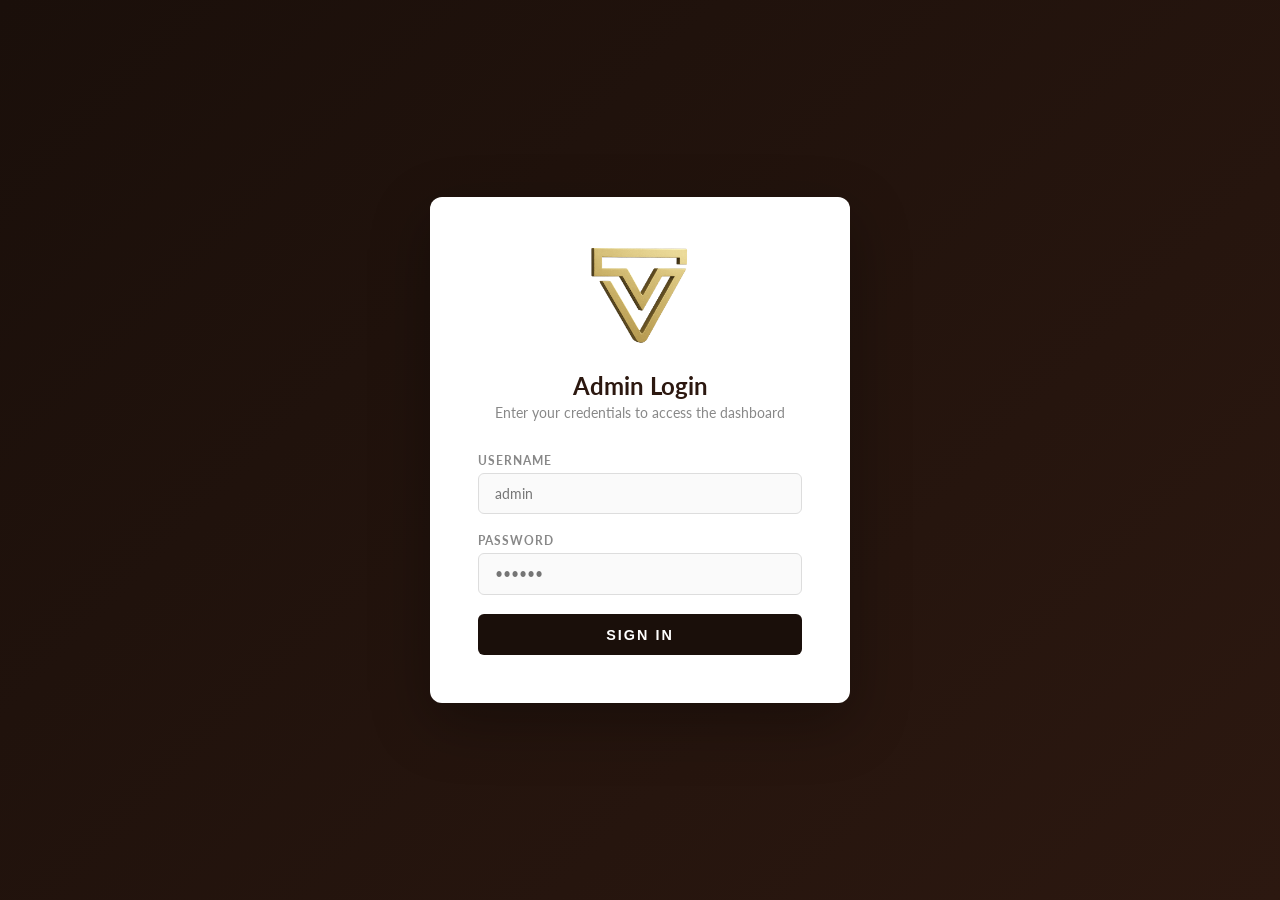
==== admin/index.html @ 0e7944b1 "Performance optimization: compressed images, caching headers, deferred JS, throttled scroll, optimiz" ====
<!DOCTYPE html>
<html lang="en">
<head>
  <meta charset="UTF-8">
  <meta name="viewport" content="width=device-width, initial-scale=1.0">
  <title>Admin Login | Tunde Visuals</title>
  <link rel="preconnect" href="https://fonts.googleapis.com">
  <link rel="preconnect" href="https://fonts.gstatic.com" crossorigin>
  <link href="https://fonts.googleapis.com/css2?family=Lato:wght@300;400;700;900&display=swap" rel="stylesheet">
  <link rel="stylesheet" href="css/admin.css">
</head>
<body>
  <div class="admin-login">
    <div class="login-card">
      <div class="login-logo">
        <img src="../LOGO%20PNG.PNG" alt="Tunde Visuals">
      </div>
      <h1>Admin Login</h1>
      <p class="login-sub">Enter your credentials to access the dashboard</p>
      <form id="loginForm">
        <div class="form-group">
          <label for="username">Username</label>
          <input type="text" id="username" name="username" required placeholder="admin">
        </div>
        <div class="form-group">
          <label for="password">Password</label>
          <input type="password" id="password" name="password" required placeholder="••••••">
        </div>
        <div class="form-error" id="loginError">Invalid credentials</div>
        <button type="submit" class="login-btn">Sign In</button>
      </form>
    </div>
  </div>
  <script>
    function hash(str) {
      var h = 0;
      for (var i = 0; i < str.length; i++) { h = ((h << 5) - h) + str.charCodeAt(i); h |= 0; }
      return h;
    }
    document.getElementById('loginForm').addEventListener('submit', function(e) {
      e.preventDefault();
      var user = document.getElementById('username').value;
      var pass = document.getElementById('password').value;
      if (hash(user) === 92636453 && hash(pass) === -1918211901) {
        sessionStorage.setItem('tv_admin', '1');
        window.location.href = 'dashboard.html';
      } else {
        document.getElementById('loginError').classList.add('show');
      }
    });
  </script>
</body>
</html>
---- admin/css/admin.css ----
*, *::before, *::after { margin: 0; padding: 0; box-sizing: border-box; }

:root {
  --primary: #1a0f0a;
  --secondary: #c4956a;
  --bg: #f5f0e8;
  --card: #fff;
  --text: #2c1810;
  --text-light: #888;
  --danger: #c62828;
  --success: #2e7d32;
}

body {
  font-family: 'Lato', sans-serif;
  background: var(--bg);
  color: var(--text);
  min-height: 100vh;
}

/* ─── LOGIN ─── */
.admin-login {
  display: flex; align-items: center; justify-content: center;
  min-height: 100vh; padding: 2rem;
  background: linear-gradient(135deg, var(--primary) 0%, #2c1810 100%);
}

.login-card {
  background: var(--card); padding: 3rem; width: 100%; max-width: 420px;
  border-radius: 12px; box-shadow: 0 20px 60px rgba(0,0,0,0.3);
}

.login-logo { text-align: center; margin-bottom: 1.5rem; }
.login-logo img { width: 100px; height: auto; }

.login-card h1 { font-size: 1.5rem; text-align: center; margin-bottom: 0.3rem; }
.login-sub { text-align: center; color: var(--text-light); font-size: 0.85rem; margin-bottom: 2rem; }

.form-group { margin-bottom: 1.2rem; }
.form-group label {
  display: block; font-size: 0.75rem; font-weight: 700;
  text-transform: uppercase; letter-spacing: 1px; margin-bottom: 0.3rem;
  color: var(--text-light);
}
.form-group input, .form-group select, .form-group textarea {
  width: 100%; padding: 0.7rem 1rem; font-size: 0.9rem;
  border: 1px solid #ddd; border-radius: 6px;
  background: #fafafa; transition: border 0.2s;
  font-family: 'Lato', sans-serif;
}
.form-group input:focus, .form-group select:focus, .form-group textarea:focus {
  outline: none; border-color: var(--secondary);
}
.form-group textarea { resize: vertical; }

.form-error { display: none; color: var(--danger); font-size: 0.8rem; margin-bottom: 0.8rem; text-align: center; }
.form-error.show { display: block; }

.form-status { margin-top: 0.8rem; font-size: 0.85rem; font-weight: 700; text-align: center; }
.form-status.success { color: var(--success); }
.form-status.error { color: var(--danger); }

.login-btn {
  width: 100%; padding: 0.8rem; font-size: 0.9rem; font-weight: 700;
  text-transform: uppercase; letter-spacing: 2px;
  background: var(--primary); color: #fff;
  border: none; border-radius: 6px; cursor: pointer;
  transition: background 0.2s;
}
.login-btn:hover { background: #2c1810; }

/* ─── ADMIN NAV ─── */
.admin-nav {
  background: var(--primary); padding: 0 2rem;
  position: sticky; top: 0; z-index: 100;
  box-shadow: 0 2px 10px rgba(0,0,0,0.2);
}
.admin-nav-inner {
  max-width: 1200px; margin: 0 auto;
  display: flex; align-items: center; justify-content: space-between;
  gap: 1rem; flex-wrap: wrap;
}
.admin-brand {
  display: flex; align-items: center; gap: 0.6rem;
  color: #fff; font-weight: 700; font-size: 1rem; letter-spacing: 1px;
}
.admin-brand-img { width: 32px; height: auto; }
.admin-nav-links { display: flex; gap: 0.2rem; flex-wrap: wrap; }
.nav-tab {
  display: inline-block; padding: 0.8rem 1.2rem;
  color: rgba(255,255,255,0.6); text-decoration: none;
  font-size: 0.8rem; font-weight: 700; text-transform: uppercase;
  letter-spacing: 1px; transition: all 0.2s; border-bottom: 2px solid transparent;
}
.nav-tab:hover { color: #fff; }
.nav-tab.active { color: var(--secondary); border-bottom-color: var(--secondary); }

.logout-btn {
  padding: 0.5rem 1.2rem; font-size: 0.75rem; font-weight: 700;
  text-transform: uppercase; letter-spacing: 1px;
  color: var(--danger); text-decoration: none;
  border: 1px solid var(--danger); border-radius: 4px;
  transition: all 0.2s;
}
.logout-btn:hover { background: var(--danger); color: #fff; }

/* ─── CONTAINER ─── */
.admin-container {
  max-width: 1200px; margin: 0 auto; padding: 2rem;
}

.admin-tab { display: none; }
.admin-tab.active { display: block; }

.admin-tab h2 { font-size: 1.5rem; margin-bottom: 1.5rem; }

/* ─── CARDS ─── */
.admin-card {
  background: var(--card); border-radius: 8px;
  padding: 1.5rem; margin-bottom: 1.5rem;
  box-shadow: 0 2px 8px rgba(0,0,0,0.06);
}
.admin-card h3 { font-size: 1rem; margin-bottom: 1rem; }

/* ─── STATS ─── */
.stats-grid {
  display: grid; grid-template-columns: repeat(auto-fit, minmax(180px, 1fr));
  gap: 1rem; margin-bottom: 1.5rem;
}
.stat-card {
  background: var(--card); border-radius: 8px; padding: 1.5rem; text-align: center;
  box-shadow: 0 2px 8px rgba(0,0,0,0.06);
}
.stat-card .stat-num { font-size: 2.5rem; font-weight: 900; color: var(--secondary); }
.stat-card .stat-label { font-size: 0.75rem; color: var(--text-light); text-transform: uppercase; letter-spacing: 1px; margin-top: 0.3rem; }

/* ─── QUICK LINKS ─── */
.quick-links { display: flex; gap: 0.8rem; flex-wrap: wrap; }
.quick-link {
  display: inline-block; padding: 0.6rem 1.5rem;
  background: var(--primary); color: #fff; text-decoration: none;
  border-radius: 6px; font-size: 0.8rem; font-weight: 700;
  transition: background 0.2s;
}
.quick-link:hover { background: #2c1810; }

/* ─── BUTTONS ─── */
.admin-btn {
  display: inline-block; padding: 0.7rem 1.8rem;
  font-size: 0.8rem; font-weight: 700; text-transform: uppercase;
  letter-spacing: 1px; background: var(--primary); color: #fff;
  border: none; border-radius: 6px; cursor: pointer;
  transition: background 0.2s;
}
.admin-btn:hover { background: #2c1810; }
.admin-btn.danger { background: var(--danger); }
.admin-btn.danger:hover { background: #b71c1c; }
.admin-btn.small { padding: 0.4rem 1rem; font-size: 0.7rem; }

/* ─── GALLERY GRID ─── */
.admin-gallery-grid {
  display: grid; grid-template-columns: repeat(auto-fill, minmax(150px, 1fr));
  gap: 1rem; margin-top: 1rem;
}
.admin-gallery-item {
  background: #f5f0e8; border-radius: 6px; overflow: hidden;
  box-shadow: 0 2px 6px rgba(0,0,0,0.08); position: relative;
}
.admin-gallery-item img { width: 100%; aspect-ratio: 1; object-fit: cover; display: block; }
.admin-gallery-item .item-category {
  position: absolute; top: 0.4rem; left: 0.4rem;
  background: rgba(0,0,0,0.7); color: #fff;
  padding: 0.2rem 0.5rem; border-radius: 3px;
  font-size: 0.6rem; font-weight: 700; text-transform: uppercase;
}
.admin-gallery-item .item-remove {
  position: absolute; top: 0.4rem; right: 0.4rem;
  width: 24px; height: 24px; background: var(--danger); color: #fff;
  border: none; border-radius: 50%; cursor: pointer;
  display: flex; align-items: center; justify-content: center;
  font-size: 0.8rem; font-weight: 700;
  opacity: 0; transition: opacity 0.2s;
}
.admin-gallery-item:hover .item-remove { opacity: 1; }

/* ─── SERVICES EDITOR ─── */
.service-edit-card {
  background: var(--card); border-radius: 8px; padding: 1.2rem;
  margin-bottom: 1rem; box-shadow: 0 1px 4px rgba(0,0,0,0.06);
  display: grid; grid-template-columns: 1fr 1fr; gap: 0.8rem;
}
.service-edit-card .full-width { grid-column: 1 / -1; }
.service-edit-card label { font-size: 0.7rem; font-weight: 700; text-transform: uppercase; letter-spacing: 1px; color: var(--text-light); margin-bottom: 0.2rem; display: block; }
.service-edit-card input, .service-edit-card textarea { width: 100%; padding: 0.5rem 0.8rem; font-size: 0.85rem; border: 1px solid #ddd; border-radius: 4px; font-family: 'Lato', sans-serif; }

/* ─── REVIEWS EDITOR ─── */
.review-edit-card {
  background: var(--card); border-radius: 8px; padding: 1.2rem;
  margin-bottom: 1rem; box-shadow: 0 1px 4px rgba(0,0,0,0.06);
  position: relative;
}
.review-edit-card .remove-review {
  position: absolute; top: 0.6rem; right: 0.6rem;
  width: 28px; height: 28px; background: var(--danger); color: #fff;
  border: none; border-radius: 50%; cursor: pointer;
  font-size: 0.9rem; font-weight: 700;
  display: flex; align-items: center; justify-content: center;
}
.review-edit-card label { font-size: 0.7rem; font-weight: 700; text-transform: uppercase; letter-spacing: 1px; color: var(--text-light); margin-bottom: 0.2rem; display: block; }
.review-edit-card input, .review-edit-card textarea { width: 100%; padding: 0.5rem 0.8rem; font-size: 0.85rem; border: 1px solid #ddd; border-radius: 4px; font-family: 'Lato', sans-serif; margin-bottom: 0.6rem; }

/* ─── RESPONSIVE ─── */
@media (max-width: 768px) {
  .admin-nav { padding: 0 1rem; }
  .admin-nav-inner { flex-direction: column; padding: 0.5rem 0; }
  .admin-nav-links { width: 100%; justify-content: center; }
  .nav-tab { padding: 0.5rem 0.8rem; font-size: 0.7rem; }
  .admin-container { padding: 1rem; }
  .stats-grid { grid-template-columns: repeat(2, 1fr); }
  .login-card { padding: 2rem; }
  .admin-gallery-grid { grid-template-columns: repeat(auto-fill, minmax(120px, 1fr)); }
  .service-edit-card { grid-template-columns: 1fr; }
}

@media (max-width: 480px) {
  .admin-nav-links { gap: 0; }
  .nav-tab { font-size: 0.65rem; padding: 0.4rem 0.6rem; }
  .stats-grid { grid-template-columns: 1fr; }
  .admin-gallery-grid { grid-template-columns: repeat(auto-fill, minmax(100px, 1fr)); gap: 0.5rem; }
  .login-card { padding: 1.5rem; }
}
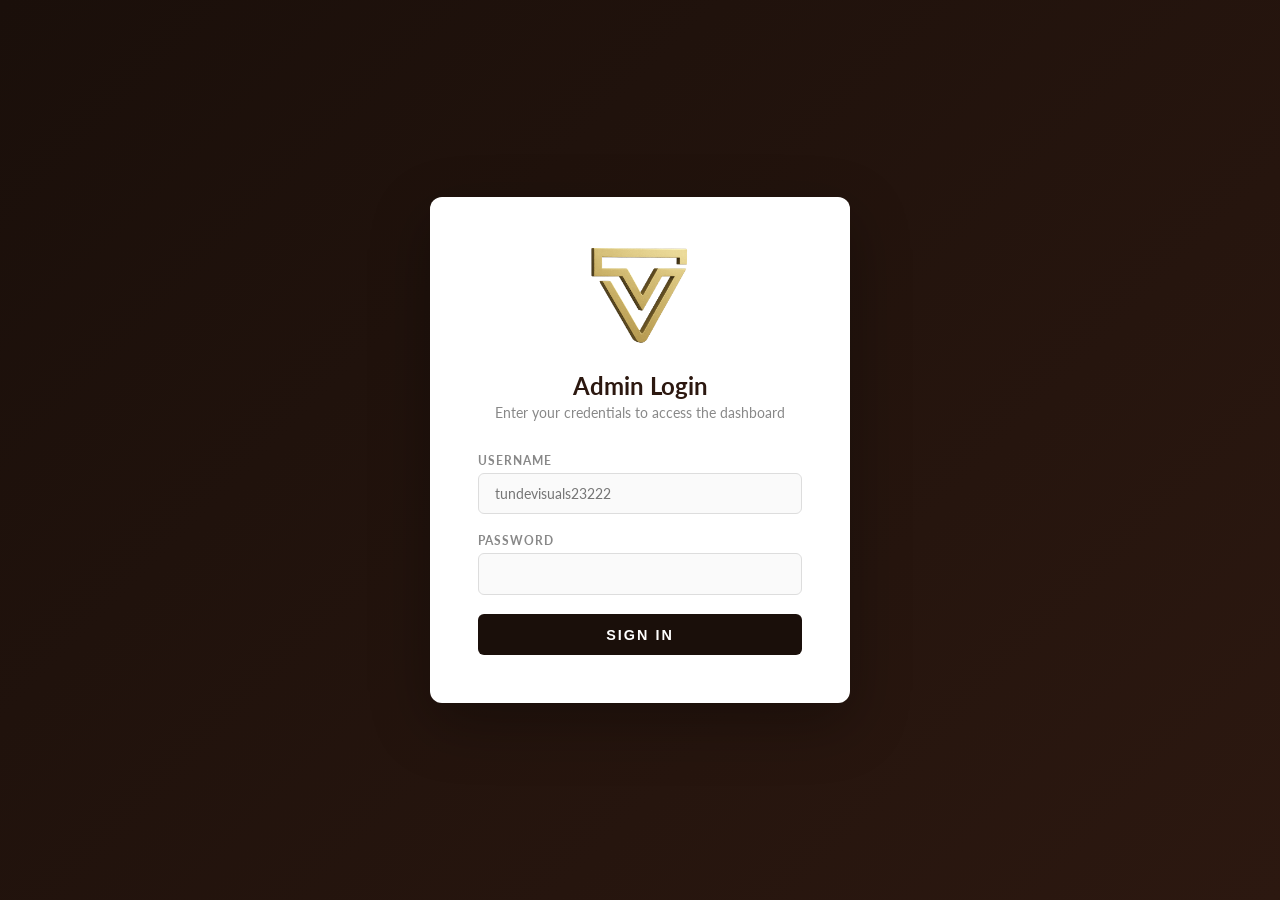
==== commit 62173af8: "fix: embed SHA-256 library inline in admin login page so it works on deployed site" ====
--- a/admin/index.html
+++ b/admin/index.html
@@ -20,11 +20,11 @@
       <form id="loginForm">
         <div class="form-group">
           <label for="username">Username</label>
-          <input type="text" id="username" name="username" required placeholder="admin">
+          <input type="text" id="username" name="username" required placeholder="tundevisuals23222">
         </div>
         <div class="form-group">
           <label for="password">Password</label>
-          <input type="password" id="password" name="password" required placeholder="••••••">
+          <input type="password" id="password" name="password" required>
         </div>
         <div class="form-error" id="loginError">Invalid credentials</div>
         <button type="submit" class="login-btn">Sign In</button>
@@ -32,16 +32,545 @@
     </div>
   </div>
   <script>
-    function hash(str) {
-      var h = 0;
-      for (var i = 0; i < str.length; i++) { h = ((h << 5) - h) + str.charCodeAt(i); h |= 0; }
-      return h;
-    }
+/**
+ * [js-sha256]{@link https://github.com/emn178/js-sha256}
+ *
+ * @version 0.11.0
+ * @author Chen, Yi-Cyuan [emn178@gmail.com]
+ * @copyright Chen, Yi-Cyuan 2014-2024
+ * @license MIT
+ */
+/*jslint bitwise: true */
+(function () {
+  'use strict';
+
+  var ERROR = 'input is invalid type';
+  var WINDOW = typeof window === 'object';
+  var root = WINDOW ? window : {};
+  if (root.JS_SHA256_NO_WINDOW) {
+    WINDOW = false;
+  }
+  var WEB_WORKER = !WINDOW && typeof self === 'object';
+  var NODE_JS = !root.JS_SHA256_NO_NODE_JS && typeof process === 'object' && process.versions && process.versions.node;
+  if (NODE_JS) {
+    root = global;
+  } else if (WEB_WORKER) {
+    root = self;
+  }
+  var COMMON_JS = !root.JS_SHA256_NO_COMMON_JS && typeof module === 'object' && module.exports;
+  var AMD = typeof define === 'function' && define.amd;
+  var ARRAY_BUFFER = !root.JS_SHA256_NO_ARRAY_BUFFER && typeof ArrayBuffer !== 'undefined';
+  var HEX_CHARS = '0123456789abcdef'.split('');
+  var EXTRA = [-2147483648, 8388608, 32768, 128];
+  var SHIFT = [24, 16, 8, 0];
+  var K = [
+    0x428a2f98, 0x71374491, 0xb5c0fbcf, 0xe9b5dba5, 0x3956c25b, 0x59f111f1, 0x923f82a4, 0xab1c5ed5,
+    0xd807aa98, 0x12835b01, 0x243185be, 0x550c7dc3, 0x72be5d74, 0x80deb1fe, 0x9bdc06a7, 0xc19bf174,
+    0xe49b69c1, 0xefbe4786, 0x0fc19dc6, 0x240ca1cc, 0x2de92c6f, 0x4a7484aa, 0x5cb0a9dc, 0x76f988da,
+    0x983e5152, 0xa831c66d, 0xb00327c8, 0xbf597fc7, 0xc6e00bf3, 0xd5a79147, 0x06ca6351, 0x14292967,
+    0x27b70a85, 0x2e1b2138, 0x4d2c6dfc, 0x53380d13, 0x650a7354, 0x766a0abb, 0x81c2c92e, 0x92722c85,
+    0xa2bfe8a1, 0xa81a664b, 0xc24b8b70, 0xc76c51a3, 0xd192e819, 0xd6990624, 0xf40e3585, 0x106aa070,
+    0x19a4c116, 0x1e376c08, 0x2748774c, 0x34b0bcb5, 0x391c0cb3, 0x4ed8aa4a, 0x5b9cca4f, 0x682e6ff3,
+    0x748f82ee, 0x78a5636f, 0x84c87814, 0x8cc70208, 0x90befffa, 0xa4506ceb, 0xbef9a3f7, 0xc67178f2
+  ];
+  var OUTPUT_TYPES = ['hex', 'array', 'digest', 'arrayBuffer'];
+
+  var blocks = [];
+
+  if (root.JS_SHA256_NO_NODE_JS || !Array.isArray) {
+    Array.isArray = function (obj) {
+      return Object.prototype.toString.call(obj) === '[object Array]';
+    };
+  }
+
+  if (ARRAY_BUFFER && (root.JS_SHA256_NO_ARRAY_BUFFER_IS_VIEW || !ArrayBuffer.isView)) {
+    ArrayBuffer.isView = function (obj) {
+      return typeof obj === 'object' && obj.buffer && obj.buffer.constructor === ArrayBuffer;
+    };
+  }
+
+  var createOutputMethod = function (outputType, is224) {
+    return function (message) {
+      return new Sha256(is224, true).update(message)[outputType]();
+    };
+  };
+
+  var createMethod = function (is224) {
+    var method = createOutputMethod('hex', is224);
+    if (NODE_JS) {
+      method = nodeWrap(method, is224);
+    }
+    method.create = function () {
+      return new Sha256(is224);
+    };
+    method.update = function (message) {
+      return method.create().update(message);
+    };
+    for (var i = 0; i < OUTPUT_TYPES.length; ++i) {
+      var type = OUTPUT_TYPES[i];
+      method[type] = createOutputMethod(type, is224);
+    }
+    return method;
+  };
+
+  var nodeWrap = function (method, is224) {
+    var crypto = require('crypto')
+    var Buffer = require('buffer').Buffer;
+    var algorithm = is224 ? 'sha224' : 'sha256';
+    var bufferFrom;
+    if (Buffer.from && !root.JS_SHA256_NO_BUFFER_FROM) {
+      bufferFrom = Buffer.from;
+    } else {
+      bufferFrom = function (message) {
+        return new Buffer(message);
+      };
+    }
+    var nodeMethod = function (message) {
+      if (typeof message === 'string') {
+        return crypto.createHash(algorithm).update(message, 'utf8').digest('hex');
+      } else {
+        if (message === null || message === undefined) {
+          throw new Error(ERROR);
+        } else if (message.constructor === ArrayBuffer) {
+          message = new Uint8Array(message);
+        }
+      }
+      if (Array.isArray(message) || ArrayBuffer.isView(message) ||
+        message.constructor === Buffer) {
+        return crypto.createHash(algorithm).update(bufferFrom(message)).digest('hex');
+      } else {
+        return method(message);
+      }
+    };
+    return nodeMethod;
+  };
+
+  var createHmacOutputMethod = function (outputType, is224) {
+    return function (key, message) {
+      return new HmacSha256(key, is224, true).update(message)[outputType]();
+    };
+  };
+
+  var createHmacMethod = function (is224) {
+    var method = createHmacOutputMethod('hex', is224);
+    method.create = function (key) {
+      return new HmacSha256(key, is224);
+    };
+    method.update = function (key, message) {
+      return method.create(key).update(message);
+    };
+    for (var i = 0; i < OUTPUT_TYPES.length; ++i) {
+      var type = OUTPUT_TYPES[i];
+      method[type] = createHmacOutputMethod(type, is224);
+    }
+    return method;
+  };
+
+  function Sha256(is224, sharedMemory) {
+    if (sharedMemory) {
+      blocks[0] = blocks[16] = blocks[1] = blocks[2] = blocks[3] =
+        blocks[4] = blocks[5] = blocks[6] = blocks[7] =
+        blocks[8] = blocks[9] = blocks[10] = blocks[11] =
+        blocks[12] = blocks[13] = blocks[14] = blocks[15] = 0;
+      this.blocks = blocks;
+    } else {
+      this.blocks = [0, 0, 0, 0, 0, 0, 0, 0, 0, 0, 0, 0, 0, 0, 0, 0, 0];
+    }
+
+    if (is224) {
+      this.h0 = 0xc1059ed8;
+      this.h1 = 0x367cd507;
+      this.h2 = 0x3070dd17;
+      this.h3 = 0xf70e5939;
+      this.h4 = 0xffc00b31;
+      this.h5 = 0x68581511;
+      this.h6 = 0x64f98fa7;
+      this.h7 = 0xbefa4fa4;
+    } else { // 256
+      this.h0 = 0x6a09e667;
+      this.h1 = 0xbb67ae85;
+      this.h2 = 0x3c6ef372;
+      this.h3 = 0xa54ff53a;
+      this.h4 = 0x510e527f;
+      this.h5 = 0x9b05688c;
+      this.h6 = 0x1f83d9ab;
+      this.h7 = 0x5be0cd19;
+    }
+
+    this.block = this.start = this.bytes = this.hBytes = 0;
+    this.finalized = this.hashed = false;
+    this.first = true;
+    this.is224 = is224;
+  }
+
+  Sha256.prototype.update = function (message) {
+    if (this.finalized) {
+      return;
+    }
+    var notString, type = typeof message;
+    if (type !== 'string') {
+      if (type === 'object') {
+        if (message === null) {
+          throw new Error(ERROR);
+        } else if (ARRAY_BUFFER && message.constructor === ArrayBuffer) {
+          message = new Uint8Array(message);
+        } else if (!Array.isArray(message)) {
+          if (!ARRAY_BUFFER || !ArrayBuffer.isView(message)) {
+            throw new Error(ERROR);
+          }
+        }
+      } else {
+        throw new Error(ERROR);
+      }
+      notString = true;
+    }
+    var code, index = 0, i, length = message.length, blocks = this.blocks;
+    while (index < length) {
+      if (this.hashed) {
+        this.hashed = false;
+        blocks[0] = this.block;
+        this.block = blocks[16] = blocks[1] = blocks[2] = blocks[3] =
+          blocks[4] = blocks[5] = blocks[6] = blocks[7] =
+          blocks[8] = blocks[9] = blocks[10] = blocks[11] =
+          blocks[12] = blocks[13] = blocks[14] = blocks[15] = 0;
+      }
+
+      if (notString) {
+        for (i = this.start; index < length && i < 64; ++index) {
+          blocks[i >>> 2] |= message[index] << SHIFT[i++ & 3];
+        }
+      } else {
+        for (i = this.start; index < length && i < 64; ++index) {
+          code = message.charCodeAt(index);
+          if (code < 0x80) {
+            blocks[i >>> 2] |= code << SHIFT[i++ & 3];
+          } else if (code < 0x800) {
+            blocks[i >>> 2] |= (0xc0 | (code >>> 6)) << SHIFT[i++ & 3];
+            blocks[i >>> 2] |= (0x80 | (code & 0x3f)) << SHIFT[i++ & 3];
+          } else if (code < 0xd800 || code >= 0xe000) {
+            blocks[i >>> 2] |= (0xe0 | (code >>> 12)) << SHIFT[i++ & 3];
+            blocks[i >>> 2] |= (0x80 | ((code >>> 6) & 0x3f)) << SHIFT[i++ & 3];
+            blocks[i >>> 2] |= (0x80 | (code & 0x3f)) << SHIFT[i++ & 3];
+          } else {
+            code = 0x10000 + (((code & 0x3ff) << 10) | (message.charCodeAt(++index) & 0x3ff));
+            blocks[i >>> 2] |= (0xf0 | (code >>> 18)) << SHIFT[i++ & 3];
+            blocks[i >>> 2] |= (0x80 | ((code >>> 12) & 0x3f)) << SHIFT[i++ & 3];
+            blocks[i >>> 2] |= (0x80 | ((code >>> 6) & 0x3f)) << SHIFT[i++ & 3];
+            blocks[i >>> 2] |= (0x80 | (code & 0x3f)) << SHIFT[i++ & 3];
+          }
+        }
+      }
+
+      this.lastByteIndex = i;
+      this.bytes += i - this.start;
+      if (i >= 64) {
+        this.block = blocks[16];
+        this.start = i - 64;
+        this.hash();
+        this.hashed = true;
+      } else {
+        this.start = i;
+      }
+    }
+    if (this.bytes > 4294967295) {
+      this.hBytes += this.bytes / 4294967296 << 0;
+      this.bytes = this.bytes % 4294967296;
+    }
+    return this;
+  };
+
+  Sha256.prototype.finalize = function () {
+    if (this.finalized) {
+      return;
+    }
+    this.finalized = true;
+    var blocks = this.blocks, i = this.lastByteIndex;
+    blocks[16] = this.block;
+    blocks[i >>> 2] |= EXTRA[i & 3];
+    this.block = blocks[16];
+    if (i >= 56) {
+      if (!this.hashed) {
+        this.hash();
+      }
+      blocks[0] = this.block;
+      blocks[16] = blocks[1] = blocks[2] = blocks[3] =
+        blocks[4] = blocks[5] = blocks[6] = blocks[7] =
+        blocks[8] = blocks[9] = blocks[10] = blocks[11] =
+        blocks[12] = blocks[13] = blocks[14] = blocks[15] = 0;
+    }
+    blocks[14] = this.hBytes << 3 | this.bytes >>> 29;
+    blocks[15] = this.bytes << 3;
+    this.hash();
+  };
+
+  Sha256.prototype.hash = function () {
+    var a = this.h0, b = this.h1, c = this.h2, d = this.h3, e = this.h4, f = this.h5, g = this.h6,
+      h = this.h7, blocks = this.blocks, j, s0, s1, maj, t1, t2, ch, ab, da, cd, bc;
+
+    for (j = 16; j < 64; ++j) {
+      // rightrotate
+      t1 = blocks[j - 15];
+      s0 = ((t1 >>> 7) | (t1 << 25)) ^ ((t1 >>> 18) | (t1 << 14)) ^ (t1 >>> 3);
+      t1 = blocks[j - 2];
+      s1 = ((t1 >>> 17) | (t1 << 15)) ^ ((t1 >>> 19) | (t1 << 13)) ^ (t1 >>> 10);
+      blocks[j] = blocks[j - 16] + s0 + blocks[j - 7] + s1 << 0;
+    }
+
+    bc = b & c;
+    for (j = 0; j < 64; j += 4) {
+      if (this.first) {
+        if (this.is224) {
+          ab = 300032;
+          t1 = blocks[0] - 1413257819;
+          h = t1 - 150054599 << 0;
+          d = t1 + 24177077 << 0;
+        } else {
+          ab = 704751109;
+          t1 = blocks[0] - 210244248;
+          h = t1 - 1521486534 << 0;
+          d = t1 + 143694565 << 0;
+        }
+        this.first = false;
+      } else {
+        s0 = ((a >>> 2) | (a << 30)) ^ ((a >>> 13) | (a << 19)) ^ ((a >>> 22) | (a << 10));
+        s1 = ((e >>> 6) | (e << 26)) ^ ((e >>> 11) | (e << 21)) ^ ((e >>> 25) | (e << 7));
+        ab = a & b;
+        maj = ab ^ (a & c) ^ bc;
+        ch = (e & f) ^ (~e & g);
+        t1 = h + s1 + ch + K[j] + blocks[j];
+        t2 = s0 + maj;
+        h = d + t1 << 0;
+        d = t1 + t2 << 0;
+      }
+      s0 = ((d >>> 2) | (d << 30)) ^ ((d >>> 13) | (d << 19)) ^ ((d >>> 22) | (d << 10));
+      s1 = ((h >>> 6) | (h << 26)) ^ ((h >>> 11) | (h << 21)) ^ ((h >>> 25) | (h << 7));
+      da = d & a;
+      maj = da ^ (d & b) ^ ab;
+      ch = (h & e) ^ (~h & f);
+      t1 = g + s1 + ch + K[j + 1] + blocks[j + 1];
+      t2 = s0 + maj;
+      g = c + t1 << 0;
+      c = t1 + t2 << 0;
+      s0 = ((c >>> 2) | (c << 30)) ^ ((c >>> 13) | (c << 19)) ^ ((c >>> 22) | (c << 10));
+      s1 = ((g >>> 6) | (g << 26)) ^ ((g >>> 11) | (g << 21)) ^ ((g >>> 25) | (g << 7));
+      cd = c & d;
+      maj = cd ^ (c & a) ^ da;
+      ch = (g & h) ^ (~g & e);
+      t1 = f + s1 + ch + K[j + 2] + blocks[j + 2];
+      t2 = s0 + maj;
+      f = b + t1 << 0;
+      b = t1 + t2 << 0;
+      s0 = ((b >>> 2) | (b << 30)) ^ ((b >>> 13) | (b << 19)) ^ ((b >>> 22) | (b << 10));
+      s1 = ((f >>> 6) | (f << 26)) ^ ((f >>> 11) | (f << 21)) ^ ((f >>> 25) | (f << 7));
+      bc = b & c;
+      maj = bc ^ (b & d) ^ cd;
+      ch = (f & g) ^ (~f & h);
+      t1 = e + s1 + ch + K[j + 3] + blocks[j + 3];
+      t2 = s0 + maj;
+      e = a + t1 << 0;
+      a = t1 + t2 << 0;
+      this.chromeBugWorkAround = true;
+    }
+
+    this.h0 = this.h0 + a << 0;
+    this.h1 = this.h1 + b << 0;
+    this.h2 = this.h2 + c << 0;
+    this.h3 = this.h3 + d << 0;
+    this.h4 = this.h4 + e << 0;
+    this.h5 = this.h5 + f << 0;
+    this.h6 = this.h6 + g << 0;
+    this.h7 = this.h7 + h << 0;
+  };
+
+  Sha256.prototype.hex = function () {
+    this.finalize();
+
+    var h0 = this.h0, h1 = this.h1, h2 = this.h2, h3 = this.h3, h4 = this.h4, h5 = this.h5,
+      h6 = this.h6, h7 = this.h7;
+
+    var hex = HEX_CHARS[(h0 >>> 28) & 0x0F] + HEX_CHARS[(h0 >>> 24) & 0x0F] +
+      HEX_CHARS[(h0 >>> 20) & 0x0F] + HEX_CHARS[(h0 >>> 16) & 0x0F] +
+      HEX_CHARS[(h0 >>> 12) & 0x0F] + HEX_CHARS[(h0 >>> 8) & 0x0F] +
+      HEX_CHARS[(h0 >>> 4) & 0x0F] + HEX_CHARS[h0 & 0x0F] +
+      HEX_CHARS[(h1 >>> 28) & 0x0F] + HEX_CHARS[(h1 >>> 24) & 0x0F] +
+      HEX_CHARS[(h1 >>> 20) & 0x0F] + HEX_CHARS[(h1 >>> 16) & 0x0F] +
+      HEX_CHARS[(h1 >>> 12) & 0x0F] + HEX_CHARS[(h1 >>> 8) & 0x0F] +
+      HEX_CHARS[(h1 >>> 4) & 0x0F] + HEX_CHARS[h1 & 0x0F] +
+      HEX_CHARS[(h2 >>> 28) & 0x0F] + HEX_CHARS[(h2 >>> 24) & 0x0F] +
+      HEX_CHARS[(h2 >>> 20) & 0x0F] + HEX_CHARS[(h2 >>> 16) & 0x0F] +
+      HEX_CHARS[(h2 >>> 12) & 0x0F] + HEX_CHARS[(h2 >>> 8) & 0x0F] +
+      HEX_CHARS[(h2 >>> 4) & 0x0F] + HEX_CHARS[h2 & 0x0F] +
+      HEX_CHARS[(h3 >>> 28) & 0x0F] + HEX_CHARS[(h3 >>> 24) & 0x0F] +
+      HEX_CHARS[(h3 >>> 20) & 0x0F] + HEX_CHARS[(h3 >>> 16) & 0x0F] +
+      HEX_CHARS[(h3 >>> 12) & 0x0F] + HEX_CHARS[(h3 >>> 8) & 0x0F] +
+      HEX_CHARS[(h3 >>> 4) & 0x0F] + HEX_CHARS[h3 & 0x0F] +
+      HEX_CHARS[(h4 >>> 28) & 0x0F] + HEX_CHARS[(h4 >>> 24) & 0x0F] +
+      HEX_CHARS[(h4 >>> 20) & 0x0F] + HEX_CHARS[(h4 >>> 16) & 0x0F] +
+      HEX_CHARS[(h4 >>> 12) & 0x0F] + HEX_CHARS[(h4 >>> 8) & 0x0F] +
+      HEX_CHARS[(h4 >>> 4) & 0x0F] + HEX_CHARS[h4 & 0x0F] +
+      HEX_CHARS[(h5 >>> 28) & 0x0F] + HEX_CHARS[(h5 >>> 24) & 0x0F] +
+      HEX_CHARS[(h5 >>> 20) & 0x0F] + HEX_CHARS[(h5 >>> 16) & 0x0F] +
+      HEX_CHARS[(h5 >>> 12) & 0x0F] + HEX_CHARS[(h5 >>> 8) & 0x0F] +
+      HEX_CHARS[(h5 >>> 4) & 0x0F] + HEX_CHARS[h5 & 0x0F] +
+      HEX_CHARS[(h6 >>> 28) & 0x0F] + HEX_CHARS[(h6 >>> 24) & 0x0F] +
+      HEX_CHARS[(h6 >>> 20) & 0x0F] + HEX_CHARS[(h6 >>> 16) & 0x0F] +
+      HEX_CHARS[(h6 >>> 12) & 0x0F] + HEX_CHARS[(h6 >>> 8) & 0x0F] +
+      HEX_CHARS[(h6 >>> 4) & 0x0F] + HEX_CHARS[h6 & 0x0F];
+    if (!this.is224) {
+      hex += HEX_CHARS[(h7 >>> 28) & 0x0F] + HEX_CHARS[(h7 >>> 24) & 0x0F] +
+        HEX_CHARS[(h7 >>> 20) & 0x0F] + HEX_CHARS[(h7 >>> 16) & 0x0F] +
+        HEX_CHARS[(h7 >>> 12) & 0x0F] + HEX_CHARS[(h7 >>> 8) & 0x0F] +
+        HEX_CHARS[(h7 >>> 4) & 0x0F] + HEX_CHARS[h7 & 0x0F];
+    }
+    return hex;
+  };
+
+  Sha256.prototype.toString = Sha256.prototype.hex;
+
+  Sha256.prototype.digest = function () {
+    this.finalize();
+
+    var h0 = this.h0, h1 = this.h1, h2 = this.h2, h3 = this.h3, h4 = this.h4, h5 = this.h5,
+      h6 = this.h6, h7 = this.h7;
+
+    var arr = [
+      (h0 >>> 24) & 0xFF, (h0 >>> 16) & 0xFF, (h0 >>> 8) & 0xFF, h0 & 0xFF,
+      (h1 >>> 24) & 0xFF, (h1 >>> 16) & 0xFF, (h1 >>> 8) & 0xFF, h1 & 0xFF,
+      (h2 >>> 24) & 0xFF, (h2 >>> 16) & 0xFF, (h2 >>> 8) & 0xFF, h2 & 0xFF,
+      (h3 >>> 24) & 0xFF, (h3 >>> 16) & 0xFF, (h3 >>> 8) & 0xFF, h3 & 0xFF,
+      (h4 >>> 24) & 0xFF, (h4 >>> 16) & 0xFF, (h4 >>> 8) & 0xFF, h4 & 0xFF,
+      (h5 >>> 24) & 0xFF, (h5 >>> 16) & 0xFF, (h5 >>> 8) & 0xFF, h5 & 0xFF,
+      (h6 >>> 24) & 0xFF, (h6 >>> 16) & 0xFF, (h6 >>> 8) & 0xFF, h6 & 0xFF
+    ];
+    if (!this.is224) {
+      arr.push((h7 >>> 24) & 0xFF, (h7 >>> 16) & 0xFF, (h7 >>> 8) & 0xFF, h7 & 0xFF);
+    }
+    return arr;
+  };
+
+  Sha256.prototype.array = Sha256.prototype.digest;
+
+  Sha256.prototype.arrayBuffer = function () {
+    this.finalize();
+
+    var buffer = new ArrayBuffer(this.is224 ? 28 : 32);
+    var dataView = new DataView(buffer);
+    dataView.setUint32(0, this.h0);
+    dataView.setUint32(4, this.h1);
+    dataView.setUint32(8, this.h2);
+    dataView.setUint32(12, this.h3);
+    dataView.setUint32(16, this.h4);
+    dataView.setUint32(20, this.h5);
+    dataView.setUint32(24, this.h6);
+    if (!this.is224) {
+      dataView.setUint32(28, this.h7);
+    }
+    return buffer;
+  };
+
+  function HmacSha256(key, is224, sharedMemory) {
+    var i, type = typeof key;
+    if (type === 'string') {
+      var bytes = [], length = key.length, index = 0, code;
+      for (i = 0; i < length; ++i) {
+        code = key.charCodeAt(i);
+        if (code < 0x80) {
+          bytes[index++] = code;
+        } else if (code < 0x800) {
+          bytes[index++] = (0xc0 | (code >>> 6));
+          bytes[index++] = (0x80 | (code & 0x3f));
+        } else if (code < 0xd800 || code >= 0xe000) {
+          bytes[index++] = (0xe0 | (code >>> 12));
+          bytes[index++] = (0x80 | ((code >>> 6) & 0x3f));
+          bytes[index++] = (0x80 | (code & 0x3f));
+        } else {
+          code = 0x10000 + (((code & 0x3ff) << 10) | (key.charCodeAt(++i) & 0x3ff));
+          bytes[index++] = (0xf0 | (code >>> 18));
+          bytes[index++] = (0x80 | ((code >>> 12) & 0x3f));
+          bytes[index++] = (0x80 | ((code >>> 6) & 0x3f));
+          bytes[index++] = (0x80 | (code & 0x3f));
+        }
+      }
+      key = bytes;
+    } else {
+      if (type === 'object') {
+        if (key === null) {
+          throw new Error(ERROR);
+        } else if (ARRAY_BUFFER && key.constructor === ArrayBuffer) {
+          key = new Uint8Array(key);
+        } else if (!Array.isArray(key)) {
+          if (!ARRAY_BUFFER || !ArrayBuffer.isView(key)) {
+            throw new Error(ERROR);
+          }
+        }
+      } else {
+        throw new Error(ERROR);
+      }
+    }
+
+    if (key.length > 64) {
+      key = (new Sha256(is224, true)).update(key).array();
+    }
+
+    var oKeyPad = [], iKeyPad = [];
+    for (i = 0; i < 64; ++i) {
+      var b = key[i] || 0;
+      oKeyPad[i] = 0x5c ^ b;
+      iKeyPad[i] = 0x36 ^ b;
+    }
+
+    Sha256.call(this, is224, sharedMemory);
+
+    this.update(iKeyPad);
+    this.oKeyPad = oKeyPad;
+    this.inner = true;
+    this.sharedMemory = sharedMemory;
+  }
+  HmacSha256.prototype = new Sha256();
+
+  HmacSha256.prototype.finalize = function () {
+    Sha256.prototype.finalize.call(this);
+    if (this.inner) {
+      this.inner = false;
+      var innerHash = this.array();
+      Sha256.call(this, this.is224, this.sharedMemory);
+      this.update(this.oKeyPad);
+      this.update(innerHash);
+      Sha256.prototype.finalize.call(this);
+    }
+  };
+
+  var exports = createMethod();
+  exports.sha256 = exports;
+  exports.sha224 = createMethod(true);
+  exports.sha256.hmac = createHmacMethod();
+  exports.sha224.hmac = createHmacMethod(true);
+
+  if (COMMON_JS) {
+    module.exports = exports;
+  } else {
+    root.sha256 = exports.sha256;
+    root.sha224 = exports.sha224;
+    if (AMD) {
+      define(function () {
+        return exports;
+      });
+    }
+  }
+})();
+  </script>
+  <script>
+    // Expected hashes: SHA-256 of "tundevisuals23222" and "hlT^M84M%ilgvdeM"
+    var EXPECTED_USER = '7cb02f69e7985b28bdda7b622f63cc04d1071f64b1dcfe8e9f08a9e932070f96';
+    var EXPECTED_PASS = '97efbb1f640c74f7b2078a64ae375bea2da8b512638171cc59d385f5c685d46a';
+
     document.getElementById('loginForm').addEventListener('submit', function(e) {
       e.preventDefault();
       var user = document.getElementById('username').value;
       var pass = document.getElementById('password').value;
-      if (hash(user) === 92636453 && hash(pass) === -1918211901) {
+      var userHash = sha256(user);
+      var passHash = sha256(pass);
+      if (userHash === EXPECTED_USER && passHash === EXPECTED_PASS) {
         sessionStorage.setItem('tv_admin', '1');
         window.location.href = 'dashboard.html';
       } else {
